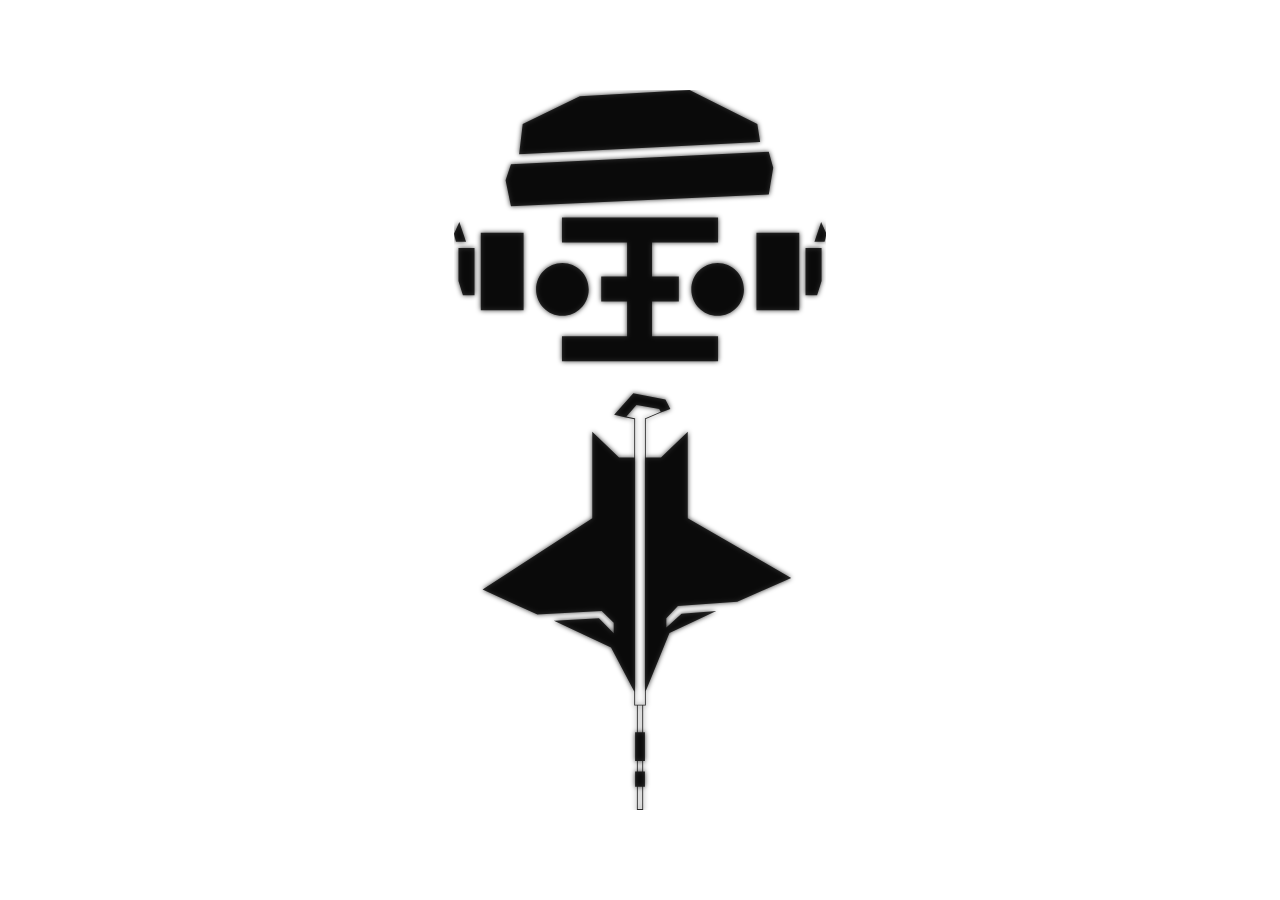
==== index.html @ 36b67a9e "changed js to css floating animation" ====
<!DOCTYPE html>
<html lang="ru">

<head>
    <meta charset="UTF-8">
    <meta name="viewport" content="width=device-width, initial-scale=1.0">
    <link rel="stylesheet" href="style.css">
</head>

<body>
    <div class="svg-container">
        <svg viewBox="0 0 417.5 807" xmlns="http://www.w3.org/2000/svg" xmlns:xlink="http://www.w3.org/1999/xlink"
            fill="none" customFrame="#000000">
            <path id="exitime"
                d="M264 0L141 7L77 38L72.9993 72L343.138 58.3832L340 38L264 0ZM352.813 69.1734L63.8116 83.1734L57.8125 101.173L63.8114 130.173L352.813 117.173L357.813 87.1734L352.813 69.1734ZM296 143L296 171L222 171L222 209L252 209L252 237L222 237L222 276L296 276L296 304L121 304L121 276L194 276L194 237L165 237L165 209L194 209L194 171L121 171L121 143L296 143ZM13.5001 170L6.00003 148L0 161L2.12217 170L13.5001 170ZM404 170L411.5 148L417.5 161L415.378 170L404 170ZM78 160L78 247L30 247L30 160L78 160ZM387 247L387 160L339 160L339 247L387 247ZM23 177L5.00001 177L5 214L9.99997 230L23 230L23 177ZM394 177L412 177L412 214L407 230L394 230L394 177ZM121.5 194C137.792 194 151 207.208 151 223.5C151 239.792 137.792 253 121.5 253C105.208 253 92 239.792 92 223.5C92 207.208 105.208 194 121.5 194ZM295.5 194C311.792 194 325 207.208 325 223.5C325 239.792 311.792 253 295.5 253C279.208 253 266 239.792 266 223.5C266 207.208 279.208 194 295.5 194ZM237 347L201 340L179.5 364L192.5 367L202 369L202 412L185 412L155 383L155 480L32 560L93.5 588L165.5 584L179 597L179 609L162.5 592L112 595L176 625L202 674.111L202 690L205 690L205 720L203 720L203 752L205 752L205 764L203 764L203 781L205 781L205 807L212 807L212 781L214 781L214 764L212 764L212 752L214 752L214 720L212 720L212 690L215 690L215 673.545L241.491 608.521L241.5 608.5L294 584L255 587L238 602.5L238 608.818L238 592L251 578.5L317.5 573.5L378 547L262 480L262 383L232 412L215 412L215 368.786L232 361.5L242.5 357.5L237 347ZM214 676L214 625L214 611L214 368L214.5 368L231.588 360.676L230 357.5L204.5 353L193.303 366.064L202.5 367.994L202.497 368L203 368L203 689L214 689L214 676L214 676ZM211 764L211 752L206 752L206 764L211 764ZM211 781L206 781L206 806L211 806L211 781ZM206 720L211 720L211 690L206 690L206 720Z"
                fill-rule="evenodd" />
        </svg>
    </div>
    <!-- <script src="script.js"></script> -->
</body>

</html>
---- style.css ----
body {
    margin: 0;
    min-height: 100vh;
    display: flex;
    justify-content: center;
    align-items: center;
}

#exitime {
    /* Цвет заливки */
    fill: #000000;
    fill-opacity: 0.8;
    
    /* Фильтры */
    filter: drop-shadow(0 0 3px rgba(0, 0, 0, 1));
}

.svg-container {
    width: 100%;
    height: 80vh;           /* 100% - 10% сверху - 10% снизу = 80% */
    display: flex;
    justify-content: center;
    align-items: center;
    transform: translatey(0px);
    animation: float 6s ease-in-out infinite;
}

svg {
    display: block;
    max-width: 100%;
    max-height: 100%;
    width: auto;
    height: auto;
}

@keyframes float {
	0% {
		/* box-shadow: 0 5px 15px 0px rgba(0,0,0,0.6); */
		transform: translatey(0px);
	}
	50% {
		/* box-shadow: 0 25px 15px 0px rgba(0,0,0,0.2); */
		transform: translatey(-20px);
	}
	100% {
		/* box-shadow: 0 5px 15px 0px rgba(0,0,0,0.6); */
		transform: translatey(0px);
	}
}
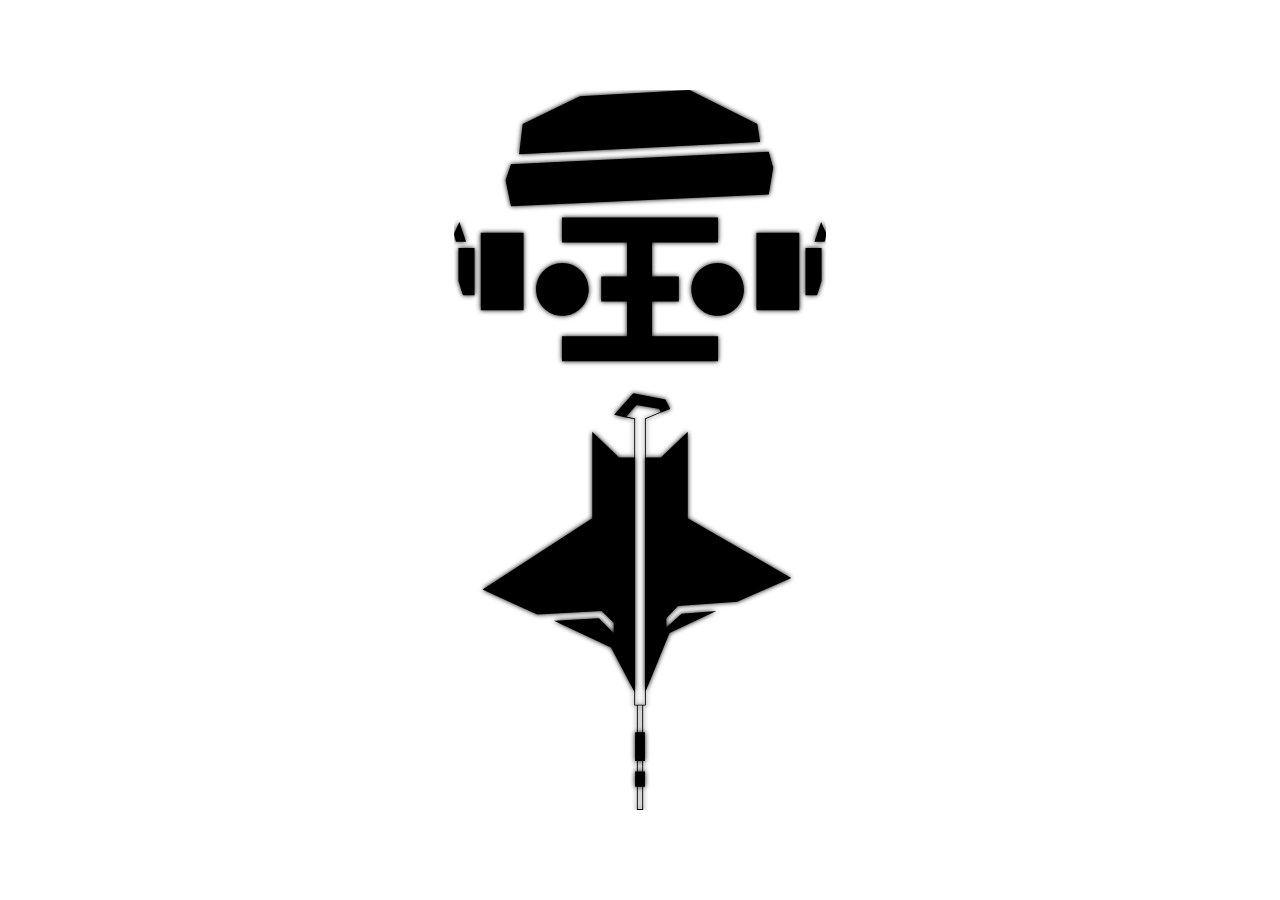
==== commit 2ecf28ce: "add audio and soundwaves" ====
--- a/index.html
+++ b/index.html
@@ -8,6 +8,7 @@
 </head>
 
 <body>
+    <audio id="audio" src="raga.mp3" preload="auto" loop></audio>
     <div class="svg-container">
         <svg viewBox="0 0 417.5 807" xmlns="http://www.w3.org/2000/svg" xmlns:xlink="http://www.w3.org/1999/xlink"
             fill="none" customFrame="#000000">
@@ -16,7 +17,8 @@
                 fill-rule="evenodd" />
         </svg>
     </div>
-    <!-- <script src="script.js"></script> -->
+    <script src="soundwaves.js"></script>
+     <script src="audio.js"></script>
 </body>
 
 </html>
--- a/style.css
+++ b/style.css
@@ -9,7 +9,7 @@
 #exitime {
     /* Цвет заливки */
     fill: #000000;
-    fill-opacity: 0.8;
+    fill-opacity: 1;
     
     /* Фильтры */
     filter: drop-shadow(0 0 3px rgba(0, 0, 0, 1));
@@ -23,6 +23,11 @@
     align-items: center;
     transform: translatey(0px);
     animation: float 6s ease-in-out infinite;
+    cursor: pointer;
+    position: relative;
+}
+.svg-container:active {
+    transform: scale(0.98);
 }
 
 svg {
@@ -31,6 +36,12 @@
     max-height: 100%;
     width: auto;
     height: auto;
+    z-index: 2;
+    position: relative;
+}
+
+canvas {
+    z-index: 1;
 }
 
 @keyframes float {
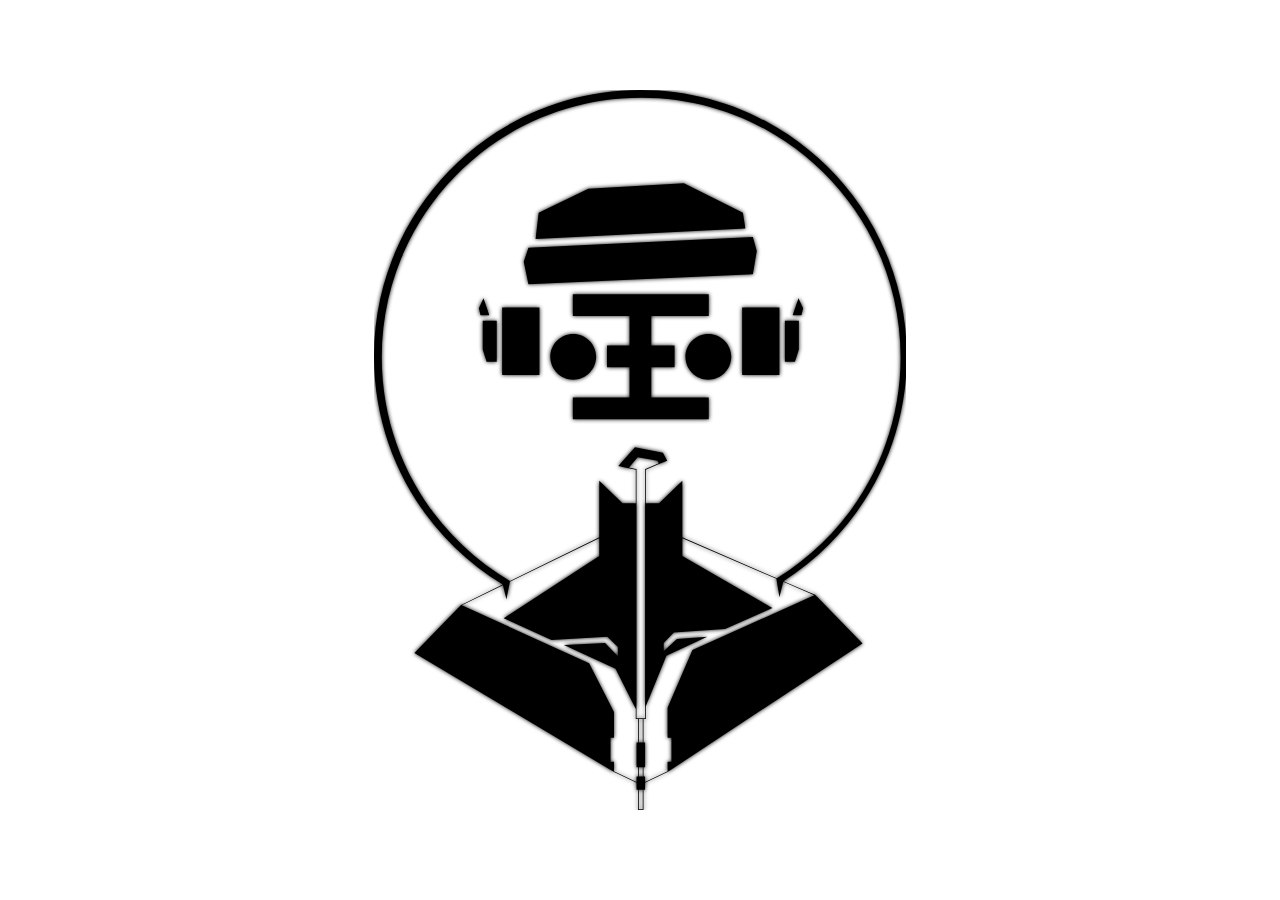
==== commit 8dfbdd6b: "main pic upgrade" ====
--- a/index.html
+++ b/index.html
@@ -10,15 +10,17 @@
 <body>
     <audio id="audio" src="raga.mp3" preload="auto" loop></audio>
     <div class="svg-container">
-        <svg viewBox="0 0 417.5 807" xmlns="http://www.w3.org/2000/svg" xmlns:xlink="http://www.w3.org/1999/xlink"
+
+        <svg viewBox="0 0 686 927" xmlns="http://www.w3.org/2000/svg" xmlns:xlink="http://www.w3.org/1999/xlink"
             fill="none" customFrame="#000000">
             <path id="exitime"
-                d="M264 0L141 7L77 38L72.9993 72L343.138 58.3832L340 38L264 0ZM352.813 69.1734L63.8116 83.1734L57.8125 101.173L63.8114 130.173L352.813 117.173L357.813 87.1734L352.813 69.1734ZM296 143L296 171L222 171L222 209L252 209L252 237L222 237L222 276L296 276L296 304L121 304L121 276L194 276L194 237L165 237L165 209L194 209L194 171L121 171L121 143L296 143ZM13.5001 170L6.00003 148L0 161L2.12217 170L13.5001 170ZM404 170L411.5 148L417.5 161L415.378 170L404 170ZM78 160L78 247L30 247L30 160L78 160ZM387 247L387 160L339 160L339 247L387 247ZM23 177L5.00001 177L5 214L9.99997 230L23 230L23 177ZM394 177L412 177L412 214L407 230L394 230L394 177ZM121.5 194C137.792 194 151 207.208 151 223.5C151 239.792 137.792 253 121.5 253C105.208 253 92 239.792 92 223.5C92 207.208 105.208 194 121.5 194ZM295.5 194C311.792 194 325 207.208 325 223.5C325 239.792 311.792 253 295.5 253C279.208 253 266 239.792 266 223.5C266 207.208 279.208 194 295.5 194ZM237 347L201 340L179.5 364L192.5 367L202 369L202 412L185 412L155 383L155 480L32 560L93.5 588L165.5 584L179 597L179 609L162.5 592L112 595L176 625L202 674.111L202 690L205 690L205 720L203 720L203 752L205 752L205 764L203 764L203 781L205 781L205 807L212 807L212 781L214 781L214 764L212 764L212 752L214 752L214 720L212 720L212 690L215 690L215 673.545L241.491 608.521L241.5 608.5L294 584L255 587L238 602.5L238 608.818L238 592L251 578.5L317.5 573.5L378 547L262 480L262 383L232 412L215 412L215 368.786L232 361.5L242.5 357.5L237 347ZM214 676L214 625L214 611L214 368L214.5 368L231.588 360.676L230 357.5L204.5 353L193.303 366.064L202.5 367.994L202.497 368L203 368L203 689L214 689L214 676L214 676ZM211 764L211 752L206 752L206 764L211 764ZM211 781L206 781L206 806L211 806L211 781ZM206 720L211 720L211 690L206 690L206 720Z"
+                d="M686 343C686 153.566 532.434 0 343 0C153.566 0 0 153.566 0 343C0 467.577 66.4135 576.642 165.766 636.721L112 663L52 725L309 878L338 892L338 901L340 901L340 927L347 927L347 901L349 901L349 892L378 878L629 712.5L568 650L527.247 632.364C622.699 571.46 686 464.622 686 343ZM347 884L349 884L349 892L349 891L378 877L378 865L383 865L383 834L378 834L378 795.21L410 721.158L566.868 650.51L526.942 633.232L522 653L518.065 629.391L397 577L397 600L513 667L452 694L386 698.5L373 712L373 728.818L373 722.5L390 707L429 704L376.5 728.5L376.491 728.521L350 793.545L350 810L347 810L347 840L349 840L349 872L347 872L347 884ZM346 884L346 872L341 872L341 884L346 884ZM340 872L338 872L338 840L340 840L340 810L337 810L337 797L311 745L244.5 714.5L297.5 712L314 729L314 717L300.5 704L228.5 708L167 680L290 600L290 577L290 503L320 532L337 532L337 489L327.5 487L314.5 484L336 460L372 467L377.5 477.5L367 481.5L350 488.786L350 532L367 532L397 503L397 576L518.755 628.689C614.296 569.917 678 464.398 678 344C678 159.537 528.463 10 344 10C159.537 10 10 159.537 10 344C10 466.822 76.295 574.16 175.053 632.182L290 576L290 577L174.955 633.23L170.5 656L166.023 637.595L113.06 663.482L277 738L309 801L309 834L304.5 834L304.5 865L309 865L309 877L338 891L338 884L340 884L340 872ZM366.588 480.676L365 477.5L339.5 473L328.303 486.064L337.5 487.994L337.497 488L338 488L338 809L349 809L349 796L349 745L349 731L349 488L349.5 488L366.588 480.676ZM341 810L341 840L346 840L346 810L341 810ZM346 901L341 901L341 926L346 926L346 901ZM399 120L276 127L212 158L207.999 192L478.138 178.383L475 158L399 120ZM487.813 189.173L198.812 203.173L192.813 221.173L198.811 250.173L487.813 237.173L492.813 207.173L487.813 189.173ZM431 263L431 291L357 291L357 329L387 329L387 357L357 357L357 396L431 396L431 424L256 424L256 396L329 396L329 357L300 357L300 329L329 329L329 291L256 291L256 263L431 263ZM141 268L148.5 290L137.122 290L135 281L141 268ZM546.5 268L539 290L550.378 290L552.5 281L546.5 268ZM213 280L213 367L165 367L165 280L213 280ZM522 280L522 367L474 367L474 280L522 280ZM140 297L158 297L158 350L145 350L140 334L140 297ZM547 297L529 297L529 350L542 350L547 334L547 297ZM256.5 314C272.792 314 286 327.208 286 343.5C286 359.792 272.792 373 256.5 373C240.208 373 227 359.792 227 343.5C227 327.208 240.208 314 256.5 314ZM430.5 314C446.792 314 460 327.208 460 343.5C460 359.792 446.792 373 430.5 373C414.208 373 401 359.792 401 343.5C401 327.208 414.208 314 430.5 314Z"
                 fill-rule="evenodd" />
         </svg>
+
     </div>
     <script src="soundwaves.js"></script>
-     <script src="audio.js"></script>
+    <script src="audio.js"></script>
 </body>
 
 </html>
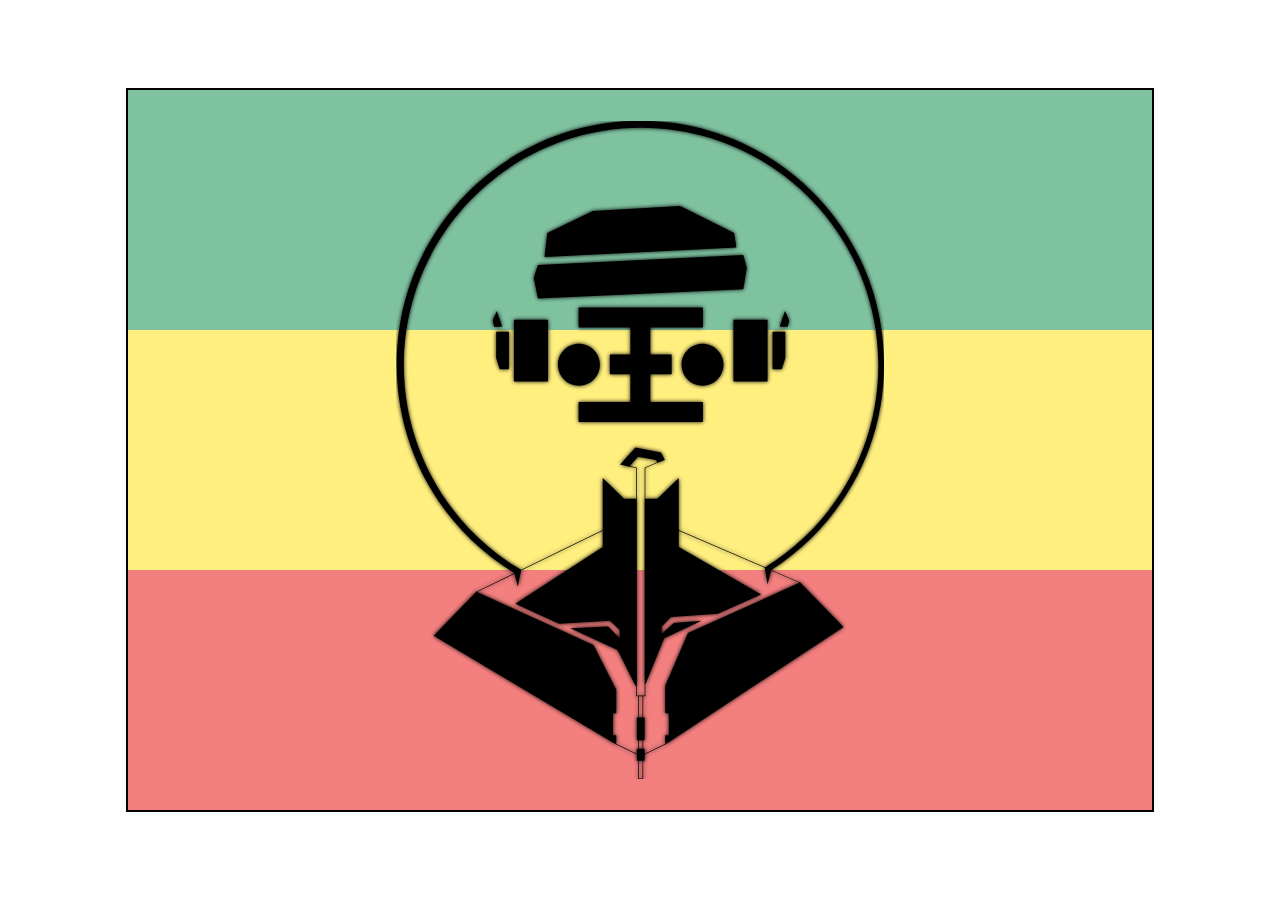
==== commit caa6cf7c: "rasta example" ====
--- a/index.html
+++ b/index.html
@@ -4,12 +4,21 @@
 <head>
     <meta charset="UTF-8">
     <meta name="viewport" content="width=device-width, initial-scale=1.0">
+    <meta http-equiv="Cache-Control" content="no-cache, no-store, must-revalidate">
+    <meta http-equiv="Pragma" content="no-cache">
+    <meta http-equiv="Expires" content="0">
     <link rel="stylesheet" href="style.css">
 </head>
 
 <body>
     <audio id="audio" src="raga.mp3" preload="auto" loop></audio>
     <div class="svg-container">
+
+        <div class="fullfillment-wrapper">
+            <div class="fullfillment"></div>
+            <div class="fullfillment"></div>
+            <div class="fullfillment"></div>
+        </div>
 
         <svg viewBox="0 0 686 927" xmlns="http://www.w3.org/2000/svg" xmlns:xlink="http://www.w3.org/1999/xlink"
             fill="none" customFrame="#000000">
@@ -18,6 +27,8 @@
                 fill-rule="evenodd" />
         </svg>
 
+
+
     </div>
     <script src="soundwaves.js"></script>
     <script src="audio.js"></script>
--- a/style.css
+++ b/style.css
@@ -16,18 +16,51 @@
 }
 
 .svg-container {
-    width: 100%;
+    width: 80vw;
     height: 80vh;           /* 100% - 10% сверху - 10% снизу = 80% */
     display: flex;
-    justify-content: center;
+    flex-direction: column;
+    /* justify-content: space-evenly; */
     align-items: center;
     transform: translatey(0px);
     animation: float 6s ease-in-out infinite;
     cursor: pointer;
     position: relative;
+    border: 2px solid #000000;
 }
+
 .svg-container:active {
     transform: scale(0.98);
+}
+
+.fullfillment {
+    flex: 1;
+    width: 100%;
+    border: #ff0000;
+    border-width: 2px;
+}
+
+.fullfillment-wrapper {
+    position: absolute;
+    top: 0;
+    left: 0;
+    width: 100%;
+    height: 100%;
+    display: flex;
+    flex-direction: column;
+    z-index: 1;
+}
+
+.fullfillment:nth-child(1) {
+    background: rgba(0, 133, 66, 0.5);
+}
+
+.fullfillment:nth-child(2) {
+    background: rgba(255, 224, 0, 0.5);
+}
+
+.fullfillment:nth-child(3) {
+    background: rgba(231, 0, 1, 0.5);
 }
 
 svg {
@@ -36,12 +69,13 @@
     max-height: 100%;
     width: auto;
     height: auto;
-    z-index: 2;
+    padding: 3%;
+    z-index: 3;
     position: relative;
 }
 
 canvas {
-    z-index: 1;
+    z-index: 2;
 }
 
 @keyframes float {
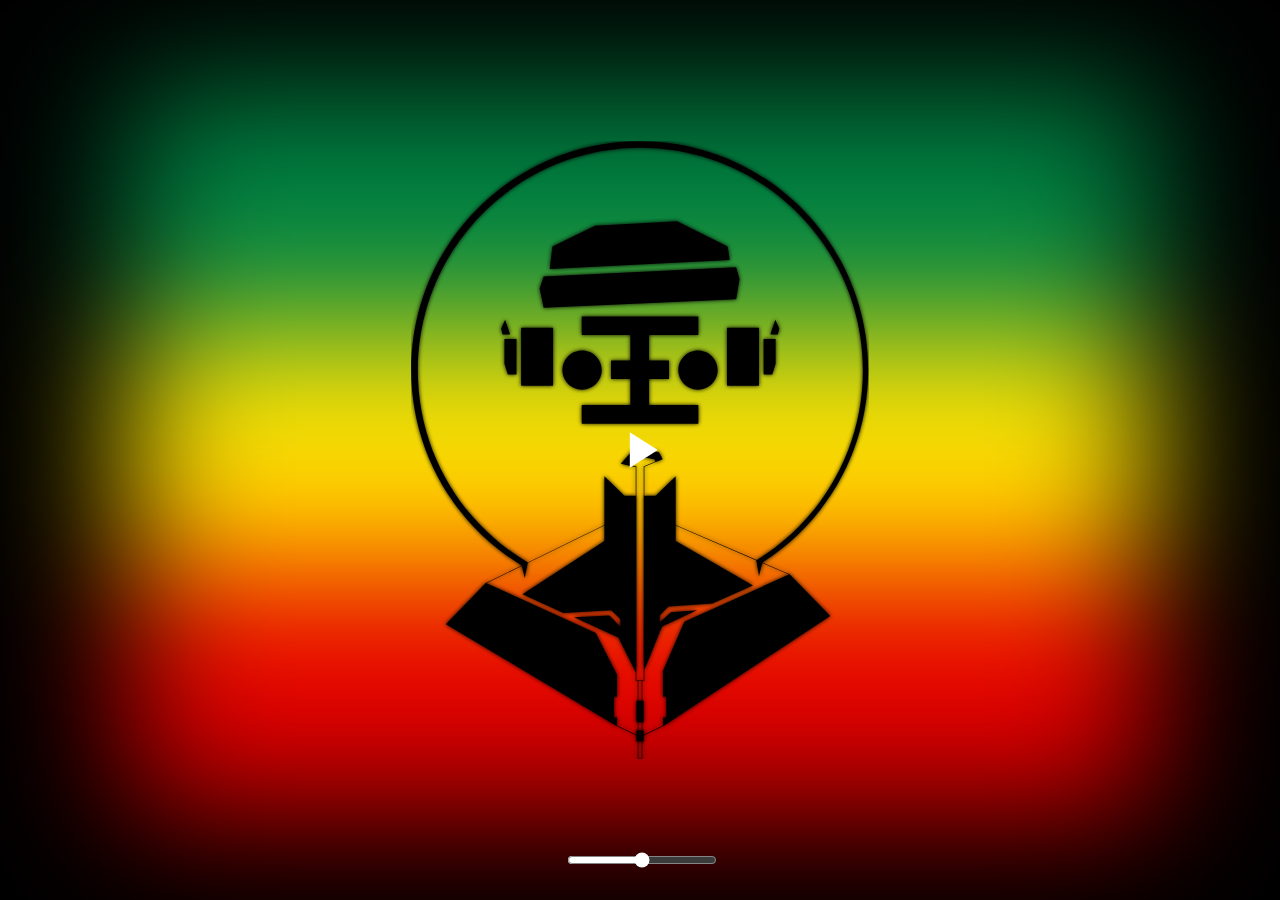
==== commit 33a16c09: "full raga release" ====
--- a/index.html
+++ b/index.html
@@ -16,8 +16,23 @@
 
         <div class="fullfillment-wrapper">
             <div class="fullfillment"></div>
-            <div class="fullfillment"></div>
-            <div class="fullfillment"></div>
+            <div class="fullfillment">
+                <div style="display: flex; flex-direction: row; height: 100%;">
+                    <div
+                        style="flex: 1; display: flex; align-items: center; justify-content: center; font-size: 36px; font-weight: bold; transform: scaleX(-1);">
+                    </div>
+                    <div
+                        style="flex: 1; display: flex; align-items: center; justify-content: center; font-size: 48px; font-weight: bold;">
+                    </div>
+                    <div
+                        style="flex: 1; display: flex; align-items: center; justify-content: center; font-size: 36px; font-weight: bold;">
+                    </div>
+                </div>
+            </div>
+            <div class="fullfillment">
+
+            </div>
+            
         </div>
 
         <svg viewBox="0 0 686 927" xmlns="http://www.w3.org/2000/svg" xmlns:xlink="http://www.w3.org/1999/xlink"
@@ -28,8 +43,47 @@
         </svg>
 
 
+        <button id="playPauseBtn" style="
+        position: fixed;
+        top: 50%;
+        left: 50%;
+        transform: translate(-50%, -50%);
+        width: 80px;
+        height: 80px;
+        border-radius: 50%;
+        background: rgba(255, 255, 255, 0.0);
+        /* backdrop-filter: blur(10px); */
+        border: none;
+        cursor: pointer;
+        display: flex;
+        align-items: center;
+        justify-content: center;
+        z-index: 9999;
+        transition: all 0.3s ease;
+        outline: none;
+    ">
+        <svg id="playIcon" width="100" height="100" viewBox="0 0 24 24" fill="white">
+            <path d="M8 5v14l11-7z"/>
+        </svg>
+        <svg id="pauseIcon" width="36" height="36" viewBox="0 0 24 24" fill="white" style="display: none;">
+            <path d="M6 19h4V5H6v14zm8-14v14h4V5h-4z"/>
+        </svg>
+    </button>
+
 
     </div>
+    <input type="range" id="volumeSlider" min="0" max="1" step="0.01" value="0.5" style="
+    position: fixed;
+    bottom: 30px;
+    left: 50%;
+    transform: translateX(-50%);
+    width: 150px;
+    z-index: 9999;
+    cursor: pointer;
+    accent-color: white;
+    background: transparent;
+">
+
     <script src="soundwaves.js"></script>
     <script src="audio.js"></script>
 </body>
--- a/style.css
+++ b/style.css
@@ -1,4 +1,5 @@
 body {
+    background: #000;
     margin: 0;
     min-height: 100vh;
     display: flex;
@@ -8,25 +9,25 @@
 
 #exitime {
     /* Цвет заливки */
-    fill: #000000;
+    fill: #000;
     fill-opacity: 1;
     
     /* Фильтры */
     filter: drop-shadow(0 0 3px rgba(0, 0, 0, 1));
+    transition: fill 0.3s ease;
 }
 
 .svg-container {
     width: 80vw;
-    height: 80vh;           /* 100% - 10% сверху - 10% снизу = 80% */
+    height: 80vh;
+    max-height: fit-content;
     display: flex;
     flex-direction: column;
-    /* justify-content: space-evenly; */
     align-items: center;
     transform: translatey(0px);
     animation: float 6s ease-in-out infinite;
     cursor: pointer;
     position: relative;
-    border: 2px solid #000000;
 }
 
 .svg-container:active {
@@ -35,9 +36,6 @@
 
 .fullfillment {
     flex: 1;
-    width: 100%;
-    border: #ff0000;
-    border-width: 2px;
 }
 
 .fullfillment-wrapper {
@@ -49,18 +47,19 @@
     display: flex;
     flex-direction: column;
     z-index: 1;
+    filter: blur(70px);
 }
 
 .fullfillment:nth-child(1) {
-    background: rgba(0, 133, 66, 0.5);
+    background: rgb(0, 133, 67);
 }
 
 .fullfillment:nth-child(2) {
-    background: rgba(255, 224, 0, 0.5);
+    background: rgb(255, 225, 0);
 }
 
 .fullfillment:nth-child(3) {
-    background: rgba(231, 0, 1, 0.5);
+    background: rgb(231, 0, 0);
 }
 
 svg {
@@ -69,9 +68,10 @@
     max-height: 100%;
     width: auto;
     height: auto;
-    padding: 3%;
+    padding: 5%;
     z-index: 3;
     position: relative;
+    transition: transform 0.25s ease-out;
 }
 
 canvas {
@@ -80,15 +80,13 @@
 
 @keyframes float {
 	0% {
-		/* box-shadow: 0 5px 15px 0px rgba(0,0,0,0.6); */
 		transform: translatey(0px);
 	}
 	50% {
-		/* box-shadow: 0 25px 15px 0px rgba(0,0,0,0.2); */
-		transform: translatey(-20px);
+		transform: translatey(-30px);
 	}
 	100% {
-		/* box-shadow: 0 5px 15px 0px rgba(0,0,0,0.6); */
 		transform: translatey(0px);
 	}
 }
+
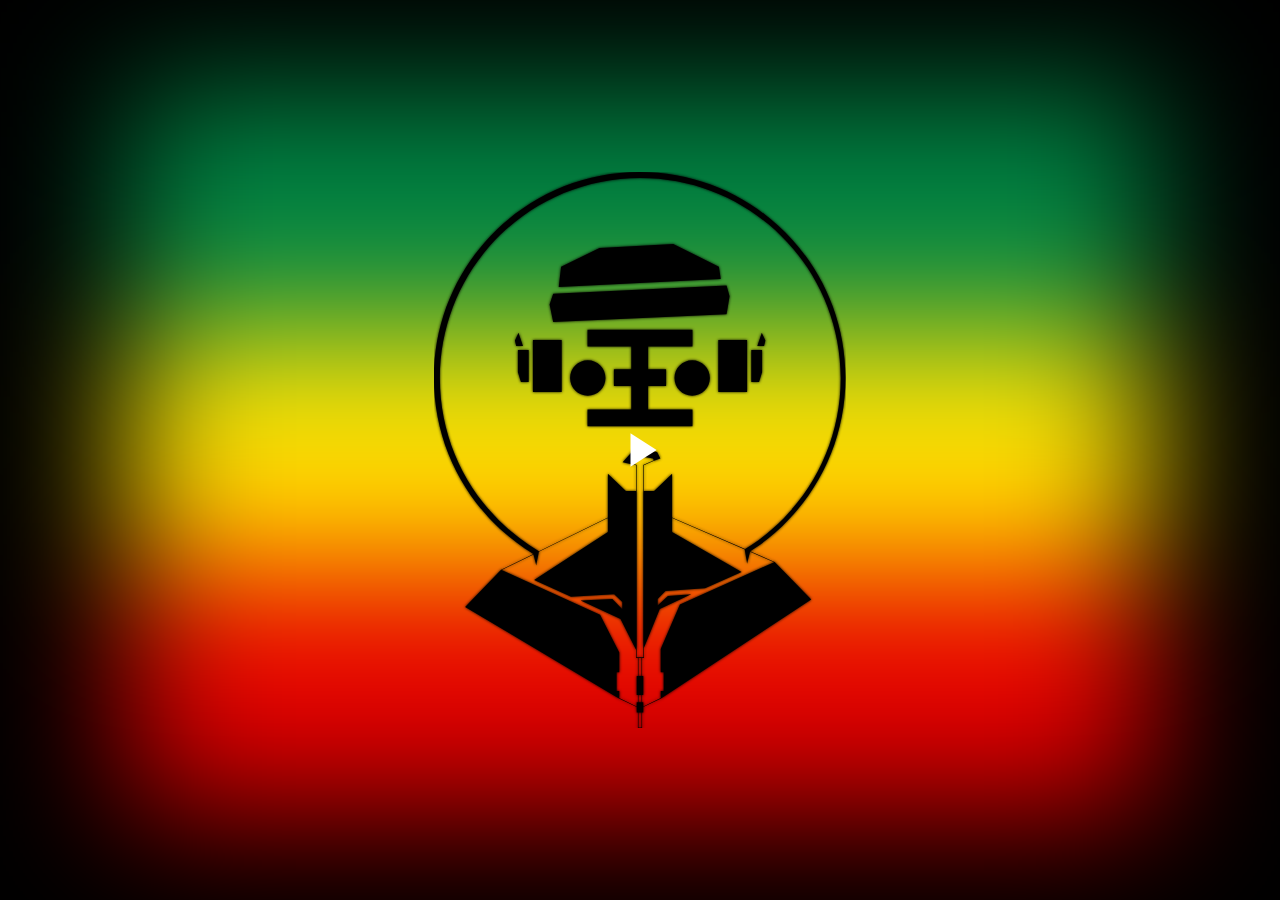
==== commit bc4d6bee: "full raga release v2" ====
--- a/index.html
+++ b/index.html
@@ -72,7 +72,7 @@
 
 
     </div>
-    <input type="range" id="volumeSlider" min="0" max="1" step="0.01" value="0.5" style="
+    <!-- <input type="range" id="volumeSlider" min="0" max="1" step="0.01" value="0.5" style="
     position: fixed;
     bottom: 30px;
     left: 50%;
@@ -82,7 +82,7 @@
     cursor: pointer;
     accent-color: white;
     background: transparent;
-">
+"> -->
 
     <script src="soundwaves.js"></script>
     <script src="audio.js"></script>
--- a/style.css
+++ b/style.css
@@ -14,7 +14,7 @@
     
     /* Фильтры */
     filter: drop-shadow(0 0 3px rgba(0, 0, 0, 1));
-    transition: fill 0.3s ease;
+    transition: fill 0.5s ease;
 }
 
 .svg-container {
@@ -68,10 +68,10 @@
     max-height: 100%;
     width: auto;
     height: auto;
-    padding: 5%;
+    padding: 8%;
     z-index: 3;
     position: relative;
-    transition: transform 0.25s ease-out;
+    transition: transform 0.4s ease-out;
 }
 
 canvas {
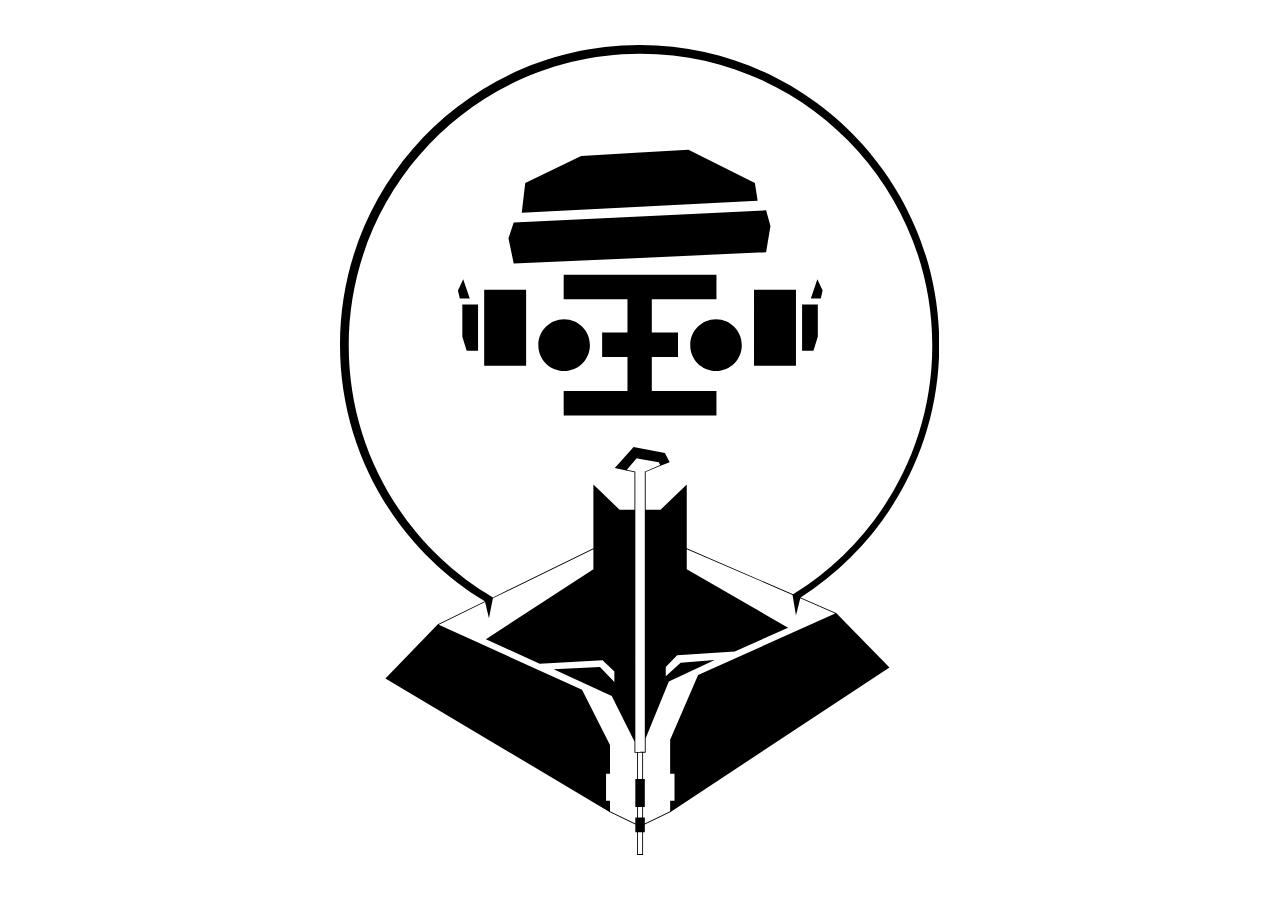
==== commit 4ab13d4f: "new index with audioplayer" ====
--- a/index.html
+++ b/index.html
@@ -3,89 +3,57 @@
 
 <head>
     <meta charset="UTF-8">
-    <meta name="viewport" content="width=device-width, initial-scale=1.0">
-    <meta http-equiv="Cache-Control" content="no-cache, no-store, must-revalidate">
-    <meta http-equiv="Pragma" content="no-cache">
-    <meta http-equiv="Expires" content="0">
+    <title>Music Player</title>
     <link rel="stylesheet" href="style.css">
 </head>
 
 <body>
-    <audio id="audio" src="raga.mp3" preload="auto" loop></audio>
-    <div class="svg-container">
+    <div class="left">
+        <svg viewBox="0 0 343.5 927" xmlns="http://www.w3.org/2000/svg" xmlns:xlink="http://www.w3.org/1999/xlink"
+            width="343.500000" height="927.000122" customFrame="#000000">
+            <path id="exitime-left"
+                d="M343.5 0.000356655C343.333 0.000118912 343.167 0 343 0C153.566 0 0 153.566 0 343C0 467.577 66.4135 576.642 165.766 636.721L112 663L52 725L309 878L338 892L338 901L340 901L340 927L343.5 927L343.5 926L341 926L341 901L343.5 901L343.5 884L341 884L341 872L343.5 872L343.5 840L341 840L341 810L343.5 810L343.5 809L338 809L338 488L337.497 488L337.5 487.994L328.303 486.064L339.5 473L343.5 473.706L343.5 461.458L336 460L314.5 484L327.5 487L337 489L337 532L320 532L290 503L290 532L290 576L175.053 632.182C76.295 574.16 10 466.822 10 344C10 159.704 159.267 10.2703 343.5 10.0004L343.5 0.000356655ZM343.5 123.159L276 127L212 158L207.999 192L343.5 185.17L343.5 123.159ZM343.5 196.164L198.812 203.173L192.813 221.173L198.811 250.173L343.5 243.665L343.5 196.164ZM343.5 263L256 263L256 291L329 291L329 329L300 329L300 357L329 357L329 396L256 396L256 424L343.5 424L343.5 263ZM148.5 290L141 268L135 281L137.122 290L148.5 290ZM213 367L213 280L165 280L165 367L213 367ZM158 297L140 297L140 334L145 350L158 350L158 297ZM286 343.5C286 327.208 272.792 314 256.5 314C240.208 314 227 327.208 227 343.5C227 359.792 240.208 373 256.5 373C272.792 373 286 359.792 286 343.5ZM338 872L340 872L340 884L338 884L338 891L309 877L309 865L304.5 865L304.5 834L309 834L309 801L277 738L113.06 663.482L166.023 637.595L170.5 656L174.955 633.23L290 577L290 600L167 680L228.5 708L300.5 704L314 717L314 729L297.5 712L244.5 714.5L311 745L337 797L337 810L340 810L340 840L338 840L338 872Z"
+                 fill-rule="evenodd" />
+        </svg>
+    </div>
 
-        <div class="fullfillment-wrapper">
-            <div class="fullfillment"></div>
-            <div class="fullfillment">
-                <div style="display: flex; flex-direction: row; height: 100%;">
-                    <div
-                        style="flex: 1; display: flex; align-items: center; justify-content: center; font-size: 36px; font-weight: bold; transform: scaleX(-1);">
-                    </div>
-                    <div
-                        style="flex: 1; display: flex; align-items: center; justify-content: center; font-size: 48px; font-weight: bold;">
-                    </div>
-                    <div
-                        style="flex: 1; display: flex; align-items: center; justify-content: center; font-size: 36px; font-weight: bold;">
-                    </div>
+    <div class="right">
+        <svg viewBox="0 0 342.5 927" xmlns="http://www.w3.org/2000/svg" xmlns:xlink="http://www.w3.org/1999/xlink"
+            width="342.499512" height="926.999634" customFrame="#000000">
+            <path id="exitime-right"
+                d="M0 927L3.4996 927L3.4996 901L5.49963 901L5.49963 892L34.4996 878L285.5 712.5L224.5 650L183.747 632.364C279.199 571.46 342.5 464.622 342.5 343C342.5 153.733 189.204 0.270201 0.000124083 0L0.000122745 10C0.166598 9.99976 0.333102 9.99964 0.499634 9.99964C184.963 9.99964 334.5 159.537 334.5 344C334.5 464.398 270.795 569.917 175.255 628.689L53.4996 576L53.4996 503L23.4996 532L6.49963 532L6.49963 488.785L23.4997 481.5L33.9998 477.5L28.4998 467L6.23148e-05 461.458L6.06754e-05 473.706L21.4997 477.5L23.0879 480.676L5.9996 488L5.49963 488L5.49963 731L5.49957 745L5.49963 796L5.49963 809L1.57948e-05 809L1.5661e-05 810L2.49963 810L2.49963 840L1.16453e-05 840L7.362e-06 872L2.49963 872L2.49963 884L5.75574e-06 884L3.48022e-06 901L2.4996 901L2.49963 926L1.33854e-07 926L0 927ZM6.73288e-05 424L87.4996 424L87.4996 396L13.4996 396L13.4996 357L43.4996 357L43.4996 329L13.4996 329L13.4996 291L87.4996 291L87.4996 263L8.88794e-05 263L6.73288e-05 424ZM9.14675e-05 243.665L144.312 237.173L149.312 207.173L144.313 189.173L9.78256e-05 196.164L9.14675e-05 243.665ZM9.92973e-05 185.169L134.638 178.383L131.5 158L55.4995 120L0.000107598 123.158L9.92973e-05 185.169ZM5.49963 892L5.49973 891L34.4997 877L34.4996 865L39.4996 865L39.4996 834L34.4996 834L34.4996 795.21L66.4996 721.158L223.367 650.51L183.442 633.232L178.5 653L174.565 629.39L53.4996 577L53.4996 600L169.5 667L108.5 694L42.4997 698.5L29.4996 712L29.4996 728.818L29.4997 722.5L46.4998 707L85.4997 704L32.9997 728.5L32.9911 728.521L6.49963 793.545L6.49963 810L3.49963 810L3.49963 840L5.49963 840L5.49963 872L3.49963 872L3.49963 884L5.49963 884L5.49963 892ZM195.5 290L203 268L209 281L206.877 290L195.5 290ZM178.5 367L178.5 280L130.5 280L130.5 367L178.5 367ZM185.5 297L203.5 297L203.5 334L198.5 350L185.5 350L185.5 297ZM116.5 343.5C116.5 327.207 103.292 314 86.9996 314C70.7072 314 57.4996 327.207 57.4996 343.5C57.4996 359.792 70.7072 373 86.9996 373C103.292 373 116.5 359.792 116.5 343.5Z"
+                fill-rule="evenodd" />
+        </svg>
+    </div>
+
+    <div class="center">
+        <div class="player">
+            <div class="playlist-container">
+                <div class="playlist" id="playlist">
+                    <div class="song-item" data-song="raga.mp3">raga</div>
+                    <div class="song-item" data-song="the shadows on your body.mp3">the shadows on your body</div>
+                    <div class="song-item" data-song="udalil vse proekts.mp3">udalil vse proekts</div>
+                    <div class="song-item" data-song="song4.mp3">4. Океан - 3:28</div>
+                    <div class="song-item" data-song="song5.mp3">5. Город - 4:45</div>
+                    <div class="song-item" data-song="song6.mp3">6. Ветер - 3:56</div>
+                    <div class="song-item" data-song="song7.mp3">7. Звезды - 4:33</div>
+                    <div class="song-item" data-song="song8.mp3">8. Рассвет - 5:12</div>
+                    <div class="song-item" data-song="song9.mp3">9. Дорога - 3:47</div>
+                    <div class="song-item" data-song="song10.mp3">10. Счастье - 4:21</div>
                 </div>
             </div>
-            <div class="fullfillment">
 
+            <div class="player-controls">
+                <audio id="audio" controls></audio>
             </div>
-            
+
+            <div class="visualizer">
+                🎵 Визуализация аудио (будет позже) 🎵
+            </div>
         </div>
+    </div>
 
-        <svg viewBox="0 0 686 927" xmlns="http://www.w3.org/2000/svg" xmlns:xlink="http://www.w3.org/1999/xlink"
-            fill="none" customFrame="#000000">
-            <path id="exitime"
-                d="M686 343C686 153.566 532.434 0 343 0C153.566 0 0 153.566 0 343C0 467.577 66.4135 576.642 165.766 636.721L112 663L52 725L309 878L338 892L338 901L340 901L340 927L347 927L347 901L349 901L349 892L378 878L629 712.5L568 650L527.247 632.364C622.699 571.46 686 464.622 686 343ZM347 884L349 884L349 892L349 891L378 877L378 865L383 865L383 834L378 834L378 795.21L410 721.158L566.868 650.51L526.942 633.232L522 653L518.065 629.391L397 577L397 600L513 667L452 694L386 698.5L373 712L373 728.818L373 722.5L390 707L429 704L376.5 728.5L376.491 728.521L350 793.545L350 810L347 810L347 840L349 840L349 872L347 872L347 884ZM346 884L346 872L341 872L341 884L346 884ZM340 872L338 872L338 840L340 840L340 810L337 810L337 797L311 745L244.5 714.5L297.5 712L314 729L314 717L300.5 704L228.5 708L167 680L290 600L290 577L290 503L320 532L337 532L337 489L327.5 487L314.5 484L336 460L372 467L377.5 477.5L367 481.5L350 488.786L350 532L367 532L397 503L397 576L518.755 628.689C614.296 569.917 678 464.398 678 344C678 159.537 528.463 10 344 10C159.537 10 10 159.537 10 344C10 466.822 76.295 574.16 175.053 632.182L290 576L290 577L174.955 633.23L170.5 656L166.023 637.595L113.06 663.482L277 738L309 801L309 834L304.5 834L304.5 865L309 865L309 877L338 891L338 884L340 884L340 872ZM366.588 480.676L365 477.5L339.5 473L328.303 486.064L337.5 487.994L337.497 488L338 488L338 809L349 809L349 796L349 745L349 731L349 488L349.5 488L366.588 480.676ZM341 810L341 840L346 840L346 810L341 810ZM346 901L341 901L341 926L346 926L346 901ZM399 120L276 127L212 158L207.999 192L478.138 178.383L475 158L399 120ZM487.813 189.173L198.812 203.173L192.813 221.173L198.811 250.173L487.813 237.173L492.813 207.173L487.813 189.173ZM431 263L431 291L357 291L357 329L387 329L387 357L357 357L357 396L431 396L431 424L256 424L256 396L329 396L329 357L300 357L300 329L329 329L329 291L256 291L256 263L431 263ZM141 268L148.5 290L137.122 290L135 281L141 268ZM546.5 268L539 290L550.378 290L552.5 281L546.5 268ZM213 280L213 367L165 367L165 280L213 280ZM522 280L522 367L474 367L474 280L522 280ZM140 297L158 297L158 350L145 350L140 334L140 297ZM547 297L529 297L529 350L542 350L547 334L547 297ZM256.5 314C272.792 314 286 327.208 286 343.5C286 359.792 272.792 373 256.5 373C240.208 373 227 359.792 227 343.5C227 327.208 240.208 314 256.5 314ZM430.5 314C446.792 314 460 327.208 460 343.5C460 359.792 446.792 373 430.5 373C414.208 373 401 359.792 401 343.5C401 327.208 414.208 314 430.5 314Z"
-                fill-rule="evenodd" />
-        </svg>
-
-
-        <button id="playPauseBtn" style="
-        position: fixed;
-        top: 50%;
-        left: 50%;
-        transform: translate(-50%, -50%);
-        width: 80px;
-        height: 80px;
-        border-radius: 50%;
-        background: rgba(255, 255, 255, 0.0);
-        /* backdrop-filter: blur(10px); */
-        border: none;
-        cursor: pointer;
-        display: flex;
-        align-items: center;
-        justify-content: center;
-        z-index: 9999;
-        transition: all 0.3s ease;
-        outline: none;
-    ">
-        <svg id="playIcon" width="100" height="100" viewBox="0 0 24 24" fill="white">
-            <path d="M8 5v14l11-7z"/>
-        </svg>
-        <svg id="pauseIcon" width="36" height="36" viewBox="0 0 24 24" fill="white" style="display: none;">
-            <path d="M6 19h4V5H6v14zm8-14v14h4V5h-4z"/>
-        </svg>
-    </button>
-
-
-    </div>
-    <!-- <input type="range" id="volumeSlider" min="0" max="1" step="0.01" value="0.5" style="
-    position: fixed;
-    bottom: 30px;
-    left: 50%;
-    transform: translateX(-50%);
-    width: 150px;
-    z-index: 9999;
-    cursor: pointer;
-    accent-color: white;
-    background: transparent;
-"> -->
-
-    <script src="soundwaves.js"></script>
-    <script src="audio.js"></script>
+    <script src="script.js"></script>
 </body>
 
 </html>
--- a/style.css
+++ b/style.css
@@ -1,92 +1,322 @@
+* {
+    margin: 0;
+    padding: 0;
+    box-sizing: border-box;
+}
+
 body {
-    background: #000;
-    margin: 0;
-    min-height: 100vh;
-    display: flex;
-    justify-content: center;
+    overflow: hidden;
+    font-family: 'Segoe UI', Tahoma, Geneva, Verdana, sans-serif;
+}
+
+/* Левая и правая части */
+.left {
+    position: fixed;
+    left: 0;
+    top: 0;
+    width: 50%;
+    height: 100%;
+    transition: width 0.6s cubic-bezier(0.645, 0.045, 0.355, 1);
+    z-index: 1;
+    display: flex;
     align-items: center;
-}
-
-#exitime {
-    /* Цвет заливки */
+    justify-content: flex-end;
+    overflow: visible;
+}
+
+.right {
+    position: fixed;
+    right: 0;
+    top: 0;
+    width: 50%;
+    height: 100%;
+    transition: width 0.6s cubic-bezier(0.645, 0.045, 0.355, 1);
+    z-index: 1;
+    display: flex;
+    align-items: center;
+    justify-content: flex-start;
+    overflow: visible;
+}
+
+/* SVG картинки */
+.left svg, .right svg {
+    width: auto;
+    height: auto;
+    max-width: 90%;
+    max-height: 90%;
+    min-width: 150px;
+    min-height: 150px;
+    transition: all 0.6s cubic-bezier(0.645, 0.045, 0.355, 1);
+}
+
+/* Убираем transform полностью */
+.left svg {
+    transform: none;
+}
+
+.right svg {
+    transform: none;
+}
+
+/* При открытии SVG плавно уменьшаются */
+.left.open svg, .right.open svg {
+    max-width: 70%;
+    max-height: 70%;
+}
+
+.exitime-left {
     fill: #000;
     fill-opacity: 1;
-    
-    /* Фильтры */
     filter: drop-shadow(0 0 3px rgba(0, 0, 0, 1));
-    transition: fill 0.5s ease;
-}
-
-.svg-container {
-    width: 80vw;
-    height: 80vh;
-    max-height: fit-content;
-    display: flex;
-    flex-direction: column;
+    animation: pulse 2s ease-in-out infinite;
+}
+
+.exitime-right {
+    fill: #000;
+    fill-opacity: 1;
+    filter: drop-shadow(0 0 3px rgba(0, 0, 0, 1));
+    animation: pulse 2s ease-in-out infinite;
+}
+
+@keyframes pulse {
+    0%, 100% { transform: scale(1); opacity: 0.9; }
+    50% { transform: scale(1.05); opacity: 1; }
+}
+
+/* Центральная колонка */
+.center {
+    position: fixed;
+    left: 50%;
+    top: 0;
+    width: 0;
+    height: 100%;
+    /* background: linear-gradient(135deg, #1e1e2f 0%, #2a2a3b 100%); */
+    transition: width 0.6s cubic-bezier(0.645, 0.045, 0.355, 1), left 0.6s cubic-bezier(0.645, 0.045, 0.355, 1);
+    z-index: 2;
+    overflow: hidden;
+    display: flex;
     align-items: center;
-    transform: translatey(0px);
-    animation: float 6s ease-in-out infinite;
-    cursor: pointer;
-    position: relative;
-}
-
-.svg-container:active {
-    transform: scale(0.98);
-}
-
-.fullfillment {
-    flex: 1;
-}
-
-.fullfillment-wrapper {
-    position: absolute;
-    top: 0;
-    left: 0;
+    justify-content: center;
+}
+
+/* Состояние открыто */
+.left.open {
+    width: 25%;
+}
+
+.right.open {
+    width: 25%;
+}
+
+.center.open {
+    width: 50%;
+    left: 25%;
+}
+
+/* Плеер - плавное появление */
+.player {
     width: 100%;
     height: 100%;
+    color: rgb(0, 0, 0);
     display: flex;
     flex-direction: column;
-    z-index: 1;
-    filter: blur(70px);
-}
-
-.fullfillment:nth-child(1) {
-    background: rgb(0, 133, 67);
-}
-
-.fullfillment:nth-child(2) {
-    background: rgb(255, 225, 0);
-}
-
-.fullfillment:nth-child(3) {
-    background: rgb(231, 0, 0);
-}
-
-svg {
-    display: block;
-    max-width: 100%;
-    max-height: 100%;
-    width: auto;
-    height: auto;
-    padding: 8%;
-    z-index: 3;
-    position: relative;
-    transition: transform 0.4s ease-out;
-}
-
-canvas {
-    z-index: 2;
-}
-
-@keyframes float {
-	0% {
-		transform: translatey(0px);
-	}
-	50% {
-		transform: translatey(-30px);
-	}
-	100% {
-		transform: translatey(0px);
-	}
-}
-
+    opacity: 0;
+    visibility: hidden;
+    transform: scale(0.95);
+    transition: opacity 0.5s cubic-bezier(0.645, 0.045, 0.355, 1), 
+                visibility 0.5s cubic-bezier(0.645, 0.045, 0.355, 1),
+                transform 0.5s cubic-bezier(0.645, 0.045, 0.355, 1);
+}
+
+/* Показываем плеер с эффектом */
+.center.open .player {
+    opacity: 1;
+    visibility: visible;
+    transform: scale(1);
+    transition: opacity 0.5s cubic-bezier(0.645, 0.045, 0.355, 1) 0.15s,
+                visibility 0.5s cubic-bezier(0.645, 0.045, 0.355, 1) 0.15s,
+                transform 0.5s cubic-bezier(0.645, 0.045, 0.355, 1) 0.15s;
+}
+
+/* При закрытии - плеер исчезает быстрее */
+.center:not(.open) .player {
+    transition: opacity 0.3s cubic-bezier(0.645, 0.045, 0.355, 1),
+                visibility 0.3s cubic-bezier(0.645, 0.045, 0.355, 1),
+                transform 0.3s cubic-bezier(0.645, 0.045, 0.355, 1);
+    transform: scale(0.98);
+}
+
+/* Контейнер плейлиста */
+.playlist-container {
+    flex: 2;
+    padding: 20px;
+    overflow: hidden;
+    display: flex;
+    flex-direction: column;
+}
+
+.playlist {
+    flex: 1;
+    overflow-y: auto;
+    padding-right: 10px;
+}
+
+/* Стили скролла */
+.playlist::-webkit-scrollbar {
+    width: 8px;
+}
+
+.playlist::-webkit-scrollbar-track {
+    background: rgba(0, 0, 0, 0.1);
+    border-radius: 10px;
+}
+
+.playlist::-webkit-scrollbar-thumb {
+    background: rgba(0, 0, 0, 0.3);
+    border-radius: 10px;
+}
+
+.playlist::-webkit-scrollbar-thumb:hover {
+    background: rgba(255,255,255,0.5);
+}
+
+/* Элементы списка песен - появляются с анимацией */
+.song-item {
+    padding: 12px 15px;
+    margin: 8px 0;
+    background: rgba(136, 118, 118, 0.05);
+    border-radius: 8px;
+    cursor: pointer;
+    transition: all 0.3s cubic-bezier(0.645, 0.045, 0.355, 1);
+    font-size: 14px;
+    opacity: 0;
+    transform: translateX(-10px);
+    animation: slideIn 0.4s cubic-bezier(0.645, 0.045, 0.355, 1) forwards;
+}
+
+/* Задержки для появления песен */
+.song-item:nth-child(1) { animation-delay: 0.05s; }
+.song-item:nth-child(2) { animation-delay: 0.1s; }
+.song-item:nth-child(3) { animation-delay: 0.15s; }
+.song-item:nth-child(4) { animation-delay: 0.2s; }
+.song-item:nth-child(5) { animation-delay: 0.25s; }
+.song-item:nth-child(6) { animation-delay: 0.3s; }
+.song-item:nth-child(7) { animation-delay: 0.35s; }
+.song-item:nth-child(8) { animation-delay: 0.4s; }
+.song-item:nth-child(9) { animation-delay: 0.45s; }
+.song-item:nth-child(10) { animation-delay: 0.5s; }
+
+@keyframes slideIn {
+    to {
+        opacity: 1;
+        transform: translateX(0);
+    }
+}
+
+/* При закрытии - песни исчезают */
+.center:not(.open) .song-item {
+    animation: slideOut 0.2s cubic-bezier(0.645, 0.045, 0.355, 1) forwards;
+}
+
+@keyframes slideOut {
+    to {
+        opacity: 0;
+        transform: translateX(-10px);
+    }
+}
+
+.song-item:hover {
+    background: rgba(255,255,255,0.15);
+    transform: translateX(5px);
+}
+
+.song-item.active {
+    /* background: linear-gradient(135deg, #667eea, #764ba2); */
+    /* border-left: 3px solid #fff; */
+}
+
+/* Управление плеером - плавное появление */
+.player-controls {
+    flex: 1;
+    padding: 20px;
+    text-align: center;
+    /* border-top: 1px solid rgba(255,255,255,0.1); */
+    /* border-bottom: 1px solid rgba(255,255,255,0.1); */
+    opacity: 0;
+    transform: translateY(10px);
+    transition: all 0.4s cubic-bezier(0.645, 0.045, 0.355, 1) 0.2s;
+}
+
+.center.open .player-controls {
+    opacity: 1;
+    transform: translateY(0);
+}
+
+audio {
+    width: 90%;
+    margin: 10px 0;
+}
+
+/* Визуализация - плавное появление */
+.visualizer {
+    flex: 1;
+    display: flex;
+    align-items: center;
+    justify-content: center;
+    font-size: 14px;
+    color: rgba(0, 0, 0, 0.5);
+    /* background: rgba(0,0,0,0.2); */
+    margin: 10px;
+    border-radius: 10px;
+    letter-spacing: 2px;
+    opacity: 0;
+    transform: translateY(10px);
+    transition: all 0.4s cubic-bezier(0.645, 0.045, 0.355, 1) 0.25s;
+}
+
+.center.open .visualizer {
+    opacity: 1;
+    transform: translateY(0);
+}
+
+/* Адаптация для маленьких экранов */
+@media (max-width: 768px) {
+    .left.open, .right.open {
+        width: 20%;
+    }
+    
+    .center.open {
+        width: 60%;
+        left: 20%;
+    }
+    
+    .left svg, .right svg {
+        min-width: 100px;
+        min-height: 100px;
+        max-width: 85%;
+        max-height: 85%;
+    }
+}
+
+@media (max-width: 480px) {
+    .left.open, .right.open {
+        width: 15%;
+    }
+    
+    .center.open {
+        width: 70%;
+        left: 15%;
+    }
+    
+    .song-item {
+        font-size: 11px;
+        padding: 8px 10px;
+    }
+    
+    .left svg, .right svg {
+        min-width: 70px;
+        min-height: 70px;
+        max-width: 80%;
+        max-height: 80%;
+    }
+}
